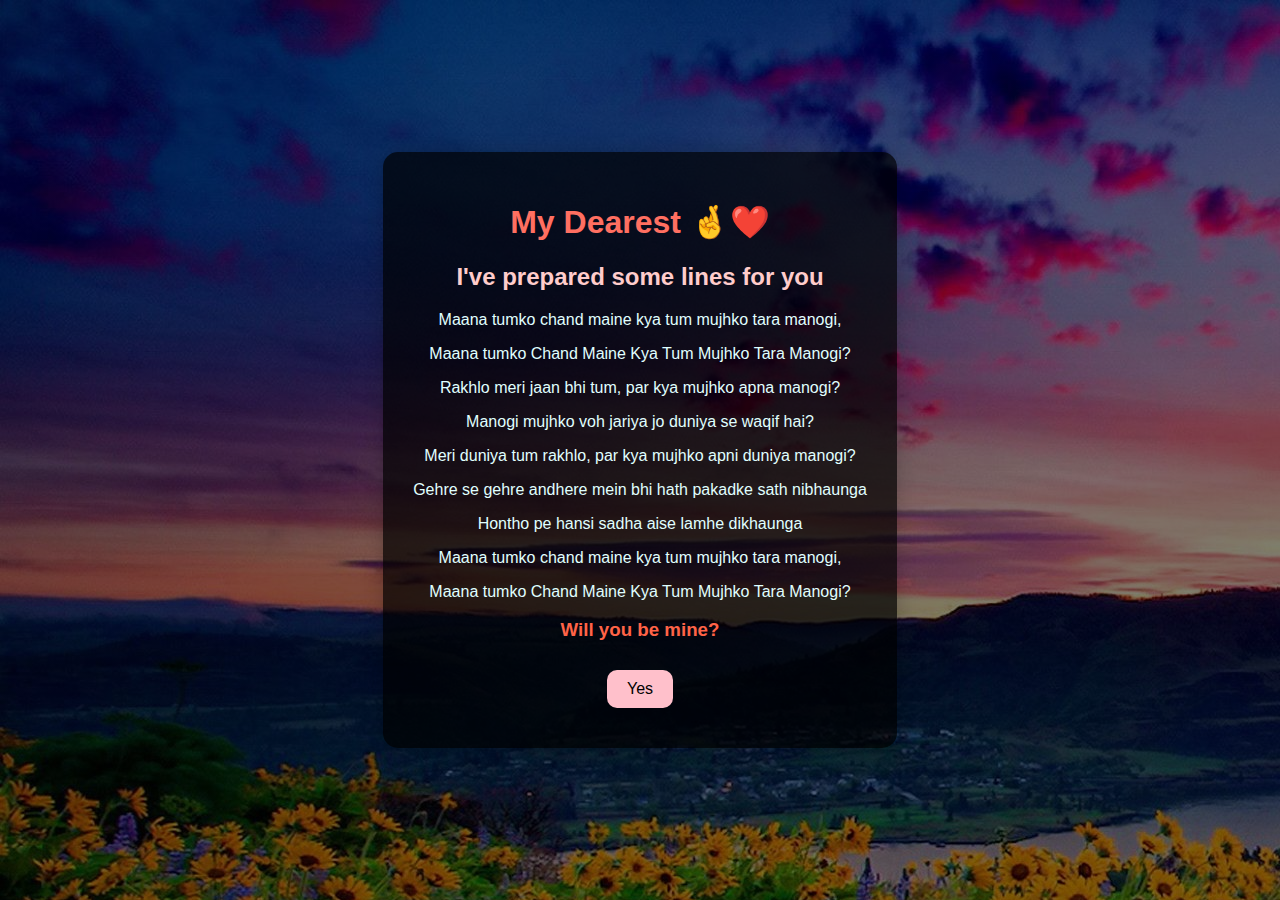
==== love_letter.html @ 09ac50cd "my proposal page" ====
<!DOCTYPE html>
<html lang="en">
<head>
    <meta charset="UTF-8">
    <meta name="viewport" content="width=device-width, initial-scale=1.0">
    <title>Love Letter</title>
    <link rel="stylesheet" href="styles.css">
    <style>
        #yes {
            background-color: pink;
            border: none;
            padding: 10px 20px;
            font-size: 16px;
            cursor: pointer;
            color: black;
        }
        #result {
            color: rgb(146, 247, 15);
        }
        .balloon {
            position: absolute;
            bottom: -150px;
            width: 50px;
            height: 70px;
            background-color: red;
            border-radius: 50% 50% 50% 50%;
            box-shadow: inset -15px -15px 10px rgba(0, 0, 0, 0.3);
            opacity: 0.9;
            animation: fly 5s ease-in-out infinite;
            z-index: 100;
        }
        @keyframes fly {
            0% {
                transform: translateY(0);
            }
            100% {
                transform: translateY(-100vh);
                opacity: 0;
            }
        }
        .party-lights {
            position: fixed;
            top: 0;
            width: 100%;
            display: none;
            justify-content: space-around;
            flex-wrap: wrap;
        }
        .party-light {
            width: 40px;
            height: 40px;
            background-color: yellow;
            border-radius: 50%;
            box-shadow: 0px 0px 25px rgba(255, 255, 0, 0.8);
            transition: background-color 1s ease;
        }
    @media only screen and (max-width: 600px) {
        .container {
        padding-top: 50px; /* Adjust padding to make "My Dearest" visible */
        padding-bottom: 20px; /* Adjust padding to bring the "Yes" button upwards */
        }

        #yes {
        margin-top: 20px; /* Bring the "Yes" button closer to the text */
        }
    }
    </style>
</head>
<body>
    <div class="container">
        <h1>My Dearest 🤞❤️</h1>
        <h2>I've prepared some lines for you</h2>
        
        <p>Maana tumko chand maine kya tum mujhko tara manogi,</p>
        <p>Maana tumko Chand Maine Kya Tum Mujhko Tara Manogi?</p>
        <p>Rakhlo meri jaan bhi tum, par kya mujhko apna manogi?</p>
        <p>Manogi mujhko voh jariya jo duniya se waqif hai?</p>
        <p>Meri duniya tum rakhlo, par kya mujhko apni duniya manogi?</p>
        <p>Gehre se gehre andhere mein bhi hath pakadke sath nibhaunga</p>
        <p>Hontho pe hansi sadha aise lamhe dikhaunga</p>
        <p>Maana tumko chand maine kya tum mujhko tara manogi,</p>
        <p>Maana tumko Chand Maine Kya Tum Mujhko Tara Manogi?</p>

        <h3>Will you be mine?</h3>
        
        <div class="buttons">
            <button id="yes">Yes</button>
        </div>
        <div id="result"></div>
    </div>

    <div class="party-lights" id="party-lights">
        <div class="party-light"></div>
        <div class="party-light"></div>
        <div class="party-light"></div>
        <div class="party-light"></div>
        <div class="party-light"></div>
    </div>

    <script>
        document.getElementById("yes").addEventListener("click", function() {
            document.getElementById("result").innerHTML = "Yay! I'm so happy you said yes! Forever and always, my love❤️😘!";
            showBalloons();
            showPartyLights();
        });

        function showBalloons() {
            for (let i = 0; i < 30; i++) {
                const balloon = document.createElement('div');
                balloon.classList.add('balloon');
                balloon.style.left = Math.random() * 100 + 'vw';
                balloon.style.backgroundColor = getRandomColor();
                balloon.style.transition = `transform ${Math.random() * 2 + 3}s ease-in-out`;
                document.body.appendChild(balloon);

                setTimeout(() => {
                    balloon.style.transform = `translateY(-100vh) rotate(${Math.random() * 360}deg)`;
                }, 100);

                setTimeout(() => {
                    balloon.remove();
                }, 5000);
            }
        }

        function getRandomColor() {
            const colors = ['#FF5733', '#33FF57', '#3357FF', '#F333FF', '#FF33A8', '#33FFA8'];
            return colors[Math.floor(Math.random() * colors.length)];
        }

        function showPartyLights() {
            const lights = document.getElementById('party-lights');
            lights.style.display = 'flex';

            setInterval(() => {
                document.querySelectorAll('.party-light').forEach(light => {
                    const color = getRandomColor();
                    light.style.backgroundColor = color;
                    light.style.boxShadow = `0px 0px 30px ${color}`;
                });
            }, 1000);
        }
    </script>
</body>
</html>
---- styles.css ----
body {
    margin: 0;
    padding: 0;
    height: 100vh;
    display: flex;
    justify-content: center;
    align-items: center;
    background-image: url('pic/9-94352_beautiful-scenery-pics-beautiful-scenery-wallpapers-beautiful-scenery.jpg');
    background-size: cover;
    background-position: center;
    font-family: Arial, sans-serif;
    color: white;
    text-align: center;
    background: linear-gradient(rgba(0, 0, 0, 0.5), rgba(0, 0, 0, 0.5)), url('pic/9-94352_beautiful-scenery-pics-beautiful-scenery-wallpapers-beautiful-scenery.jpg');
}

.container {
    background-color: rgba(0, 0, 0, 0.7);
    padding: 30px;
    border-radius: 15px;
    max-width: 600px;
    box-shadow: 0px 0px 20px rgba(0, 0, 0, 0.2);
}

.container h1 {
    color: #ff6f61; /* Coral */
}

.container h2 {
    color: #ffcccb; /* Light Pink */
}

.buttons button {
    padding: 15px 30px;
    margin: 10px;
    font-size: 20px;
    cursor: pointer;
    border: none;
    border-radius: 10px;
    transition: all 0.3s ease;
}

#yes {
    background-color: #4caf50; /* Green */
    color: white;
}

#no {
    background-color: #f44336; /* Red */
    color: white;
}

#yes:hover, #no:hover {
    opacity: 0.8;
}

#yes:focus, #no:focus {
    outline: none;
    box-shadow: 0 0 5px rgba(255, 255, 255, 0.5);
}

.container h3 {
    color: #ff6347; /* Tomato */
}

.container p {
    color: #e0ffff; /* Light Cyan */
}

.party-lights {
    position: fixed;
    top: 0;
    width: 100%;
    display: none;
    justify-content: space-around;
    flex-wrap: wrap;
}

.party-light {
    width: 40px;
    height: 40px;
    background-color: #ffff00; /* Yellow */
    border-radius: 50%;
    box-shadow: 0px 0px 25px rgba(255, 255, 0, 0.8);
    transition: background-color 1s ease;
}

@keyframes pulse {
    0% {
        transform: scale(1);
    }
    50% {
        transform: scale(1.1);
    }
    100% {
        transform: scale(1);
    }
}

button:hover {
    animation: pulse 1s ease-in-out;
}

@media only screen and (max-width: 600px) {
    .container {
        width: 90%; /* Reduce container size for mobile */
        padding: 20px; /* Adjust padding */
    }

    .buttons {
        flex-direction: column; /* Stack buttons vertically on mobile */
    }

    #yes {
        margin-bottom: 10px; /* Add margin below the Yes button */
    }

    #no {
        position: relative; /* Ensure the No button is just after the Yes button */
        top: 0;
        left: 0;
    }
}

button:active {
    animation: pulse 1s ease-in-out; /* Keep the pulse effect on button press */
}
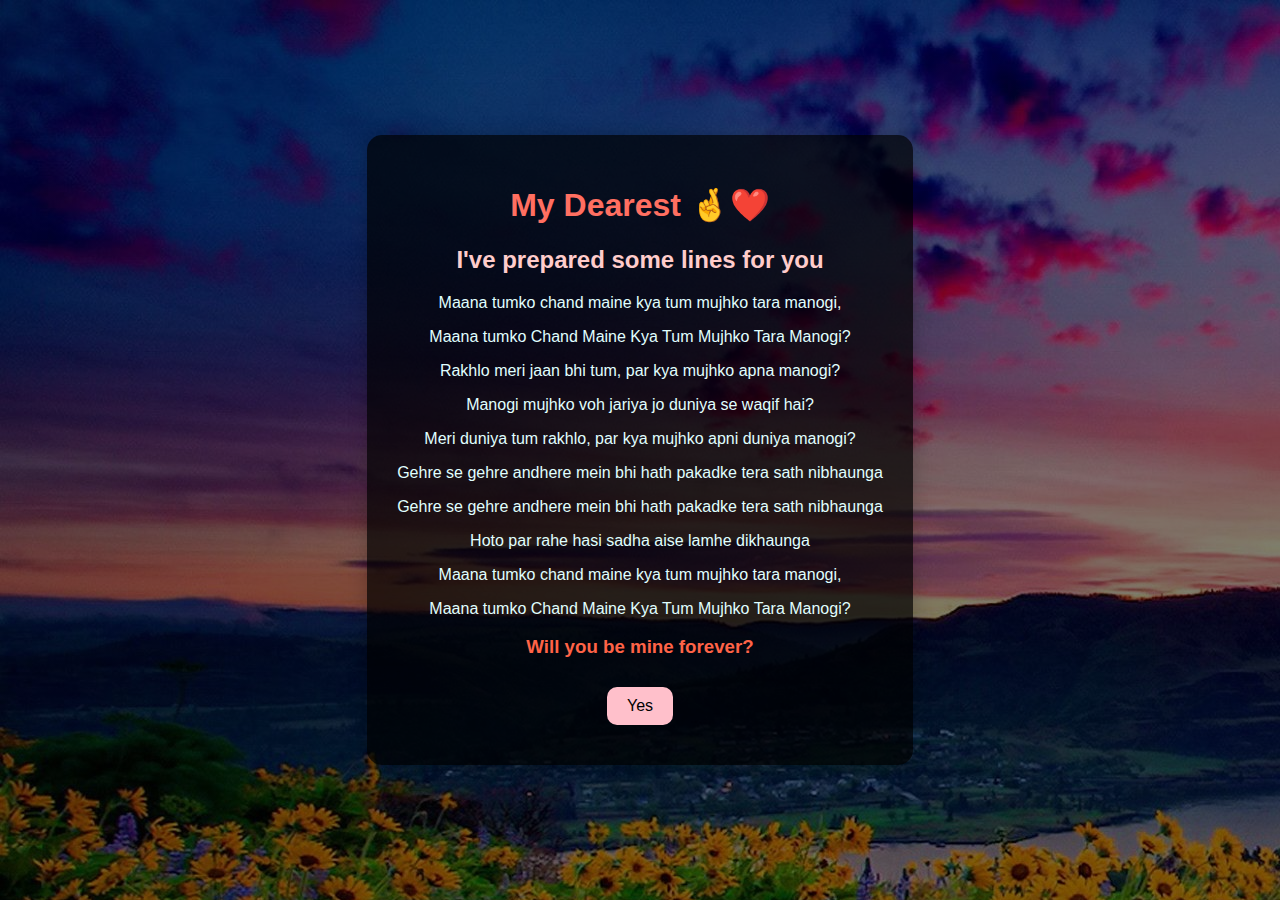
==== commit e16a7704: "my proposal" ====
--- a/love_letter.html
+++ b/love_letter.html
@@ -76,12 +76,13 @@
         <p>Rakhlo meri jaan bhi tum, par kya mujhko apna manogi?</p>
         <p>Manogi mujhko voh jariya jo duniya se waqif hai?</p>
         <p>Meri duniya tum rakhlo, par kya mujhko apni duniya manogi?</p>
-        <p>Gehre se gehre andhere mein bhi hath pakadke sath nibhaunga</p>
-        <p>Hontho pe hansi sadha aise lamhe dikhaunga</p>
+        <p>Gehre se gehre andhere mein bhi hath pakadke tera sath nibhaunga</p>
+        <p>Gehre se gehre andhere mein bhi hath pakadke tera sath nibhaunga</p>
+        <p>Hoto par rahe hasi sadha aise lamhe dikhaunga</p>
         <p>Maana tumko chand maine kya tum mujhko tara manogi,</p>
         <p>Maana tumko Chand Maine Kya Tum Mujhko Tara Manogi?</p>
 
-        <h3>Will you be mine?</h3>
+        <h3>Will you be mine forever?</h3>
         
         <div class="buttons">
             <button id="yes">Yes</button>
